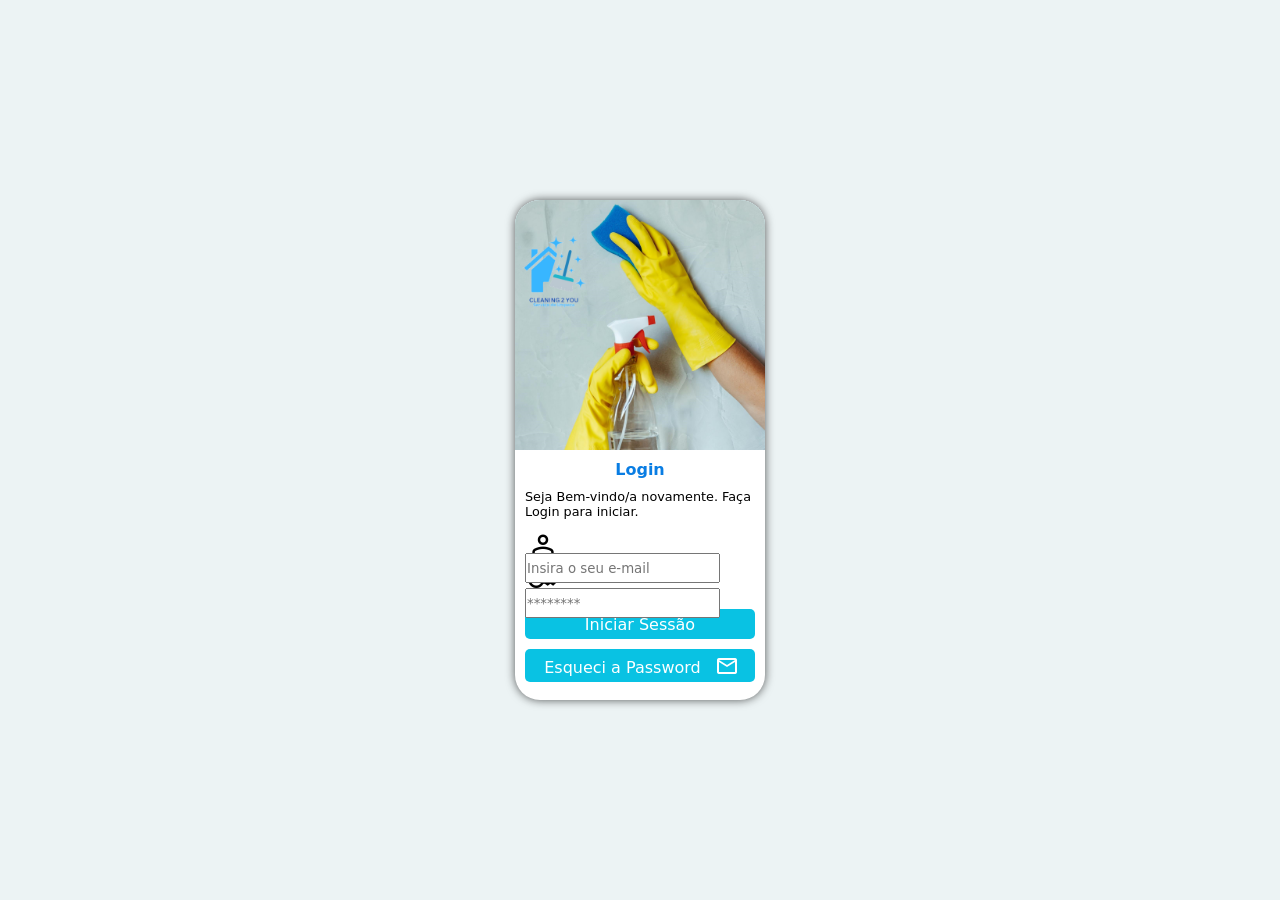
==== login.html @ c694c5e3 "inicio de login" ====
<!DOCTYPE html>
<html lang="pt-pt">
<head>
    <meta charset="UTF-8">
    <meta name="viewport" content="width=device-width, initial-scale=1.0">
    <title>Login</title>
    <link rel="stylesheet" href="estilos/logincss.css"><link rel="stylesheet" href="https://fonts.googleapis.com/css2?family=Material+Symbols+Outlined:opsz,wght,FILL,GRAD@20..48,100..700,0..1,-50..200" />
    
</head>
<body>
    <main>
        <section id="login">

            <div id="imagem">
                <!-- aqui tem img no css-->
            </div>



            <div id="formulario">
                <h1>Login</h1>
                <p>Seja Bem-vindo/a novamente. Faça Login para iniciar.</p>

                <form action="login.php" method="post">

                    <div class="campo">
                        
                        <span class="material-symbols-outlined">
                            person      <!-- simbolo do usuario -->
                            </span>
                       
                        <input type="email" name="user" id="iuser" placeholder="Insira o seu e-mail" autocomplete="email" required maxlength="40">   <!--para sugerir email, meto o autocomplete="email"-->
                         <label for="iuser"></label>
                    </div>

                    <div class="campo">
                        
                        <span class="material-symbols-outlined">
                            key         <!-- simbolo da chave -->
                            </span>
                       
                        <input type="password" name="pass" id="ipass" placeholder="********" autocomplete="current-password" required minlength="5" maxlength="25"> <!--para sugerir passes, meto o autocomplete="current-password"-->
                         <label for="ipass"></label>
                    
                    </div>

                <input type="submit" value="Iniciar Sessão" id="iiniciar">


                <a href="esqueci.html" class="botao">Esqueci a Password
                    <span class="material-symbols-outlined">
                    mail
                    </span></a>

                    
                </form>


            </div>

        </section>
    </main>
</body>
</html>
---- estilos/logincss.css ----
:root {
    --cor0:#ECF3F4;
    --cor1:#C9EBF1;
    --cor2:#8DDDEB;
    --cor3:#09C2E3;
    --cor4:#51A0E5;
    --cor5:#097DE3;
    --cor6:#095BE3;
    --cor7:#0938E3;
}
* {
    font-family: system-ui, -apple-system, BlinkMacSystemFont, 'Segoe UI', Roboto, Oxygen, Ubuntu, Cantarell, 'Open Sans', 'Helvetica Neue', sans-serif;
    margin: 0px;
    padding: 0px;
    box-sizing: border-box;
}


body, html {
    background-color: var(--cor0);
    background-repeat: no-repeat;
    width: 100vw;
    height: 100vh;

    
}

main {
    width: 100vw;
    height: 100vh;
    position: relative;
}


section#login {
    position: absolute;
    top: 50%;
    left: 50%;

    background-color: white;
    width: 250px;
    height: 500px;
    border-radius: 25px;

    
    overflow: hidden; /*tudo o que está fora da border fica escondido// 
    tipo mandar para trás */
    box-shadow: 0px 0px 10px rgba(0, 0, 0, 0.651);
    transform: translate(-50%, -50%);
    

}





section#login > div#imagem {
    background: var(--cor1) url(../imagens/limpeza\ 1.0.1.jpg);
    background-size: cover;
    background-repeat: no-repeat;
    height: 250px;
    background-position: top center;
    display: block; /*para serem exibidas como 1 block*/
}


section#login > div#formulario {
    padding: 10px;
    display: block; /*para serem exibidas como 1 block*/
}

section#login > div#formulario > h1 {
    text-align: center;
    color: var(--cor5);
    margin-bottom: 10px;
    font-size: 1em;
}


div#formulario > p {
    font-size: .8em;
    margin-bottom: 10px;
}



form > div.campo {
    
    width: 100%;
    display: block;
    height: 30px;
    border-radius: 5px;
    margin: 5px 0px;
   
}


span.material-symbols-outlined {
    width: 30px;
    padding-left: 2px;
    font-size: 2em;
    
}

div.campo > input {
    height: 100%;
    width: calc(100% - 35px);  /*consigo calcular 100% que era o que eu queria, mas como tem algo antes ( neste caso a img ), é 100% do restante */
    transform: translateY(-12px);   /*!!!!transform tem que ser na ultima linha*/
    

}

div.campo >input:focus-within {         /*:focus-within é para ter uma ação quando estou a escrever*/
    background-color: var(--cor1);
}


form > input[type=submit]{                              /*novo tipo de identificação em css*/


    display: block;
    font-size: 1em;
    width: 100%;
    height: 30px;
    border-radius: 5px;
    
    background-color: var(--cor3);
    color: rgb(255, 255, 255);
    border: none;
    margin: auto;
    margin-top: 15px;
    margin-bottom: 10px;

}      




form > input[type=submit]:hover {
    background-color: var(--cor4);
    color: white;
    box-shadow: 0px 0px 10px rgba(0, 0, 0, 0.281);
}

form > a.botao {
    text-align: center;
    display: block;
    width: 100%;
    height: 20px;
    font-size: 1em;
    background-color: var(--cor3);
    color: white;
    text-decoration: none;
    border-radius: 5px;
    margin: auto;
    padding-bottom: 33px;
}


a.botao > span {
    font-size: 1.5em;
    display: inline-block;
    transform: translate(5px, 5px);
}



form > a.botao:hover {
    background-color: var(--cor4);
    color: white;
    box-shadow: 0px 0px 10px rgba(0, 0, 0, 0.281);
}
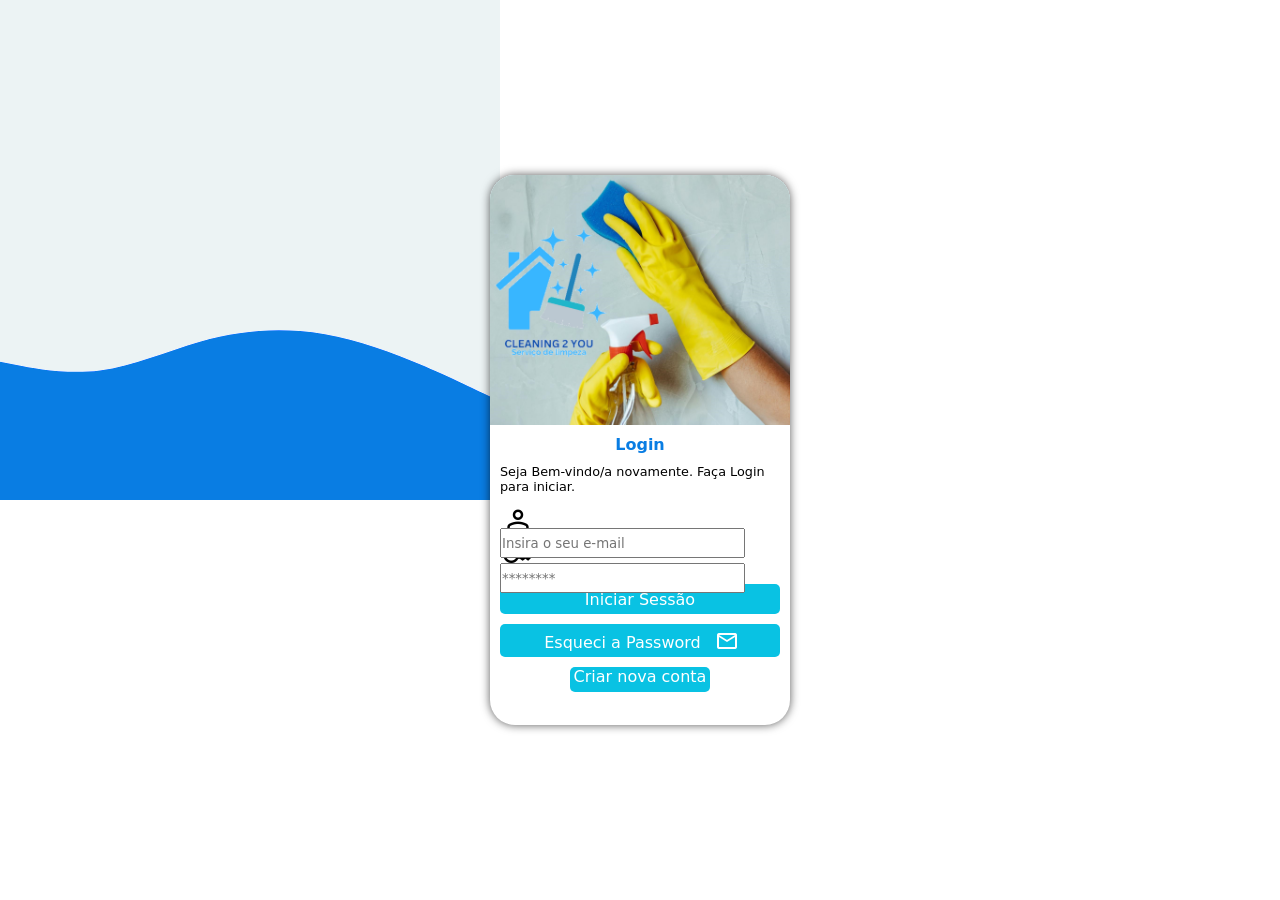
==== commit 46ac6798: "login 1.0.2" ====
--- a/login.html
+++ b/login.html
@@ -44,6 +44,9 @@
                     
                     </div>
 
+
+                    
+
                 <input type="submit" value="Iniciar Sessão" id="iiniciar">
 
 
@@ -58,6 +61,15 @@
 
             </div>
 
+
+            <div>
+
+                <a href="#">Criar nova conta</a>
+
+
+
+            </div>
+
         </section>
     </main>
 </body>
--- a/estilos/logincss.css
+++ b/estilos/logincss.css
@@ -18,6 +18,7 @@
 
 body, html {
     background-color: var(--cor0);
+    background: url(../imagens/login-background\ 1.0.1.png); /*colocar a wave no background*/
     background-repeat: no-repeat;
     width: 100vw;
     height: 100vh;
@@ -38,8 +39,8 @@
     left: 50%;
 
     background-color: white;
-    width: 250px;
-    height: 500px;
+    width: 300px;
+    height: 550px;
     border-radius: 25px;
 
     
@@ -56,7 +57,7 @@
 
 
 section#login > div#imagem {
-    background: var(--cor1) url(../imagens/limpeza\ 1.0.1.jpg);
+    background: var(--cor1) url(../imagens/limpeza\ 1.0.2.jpg);
     background-size: cover;
     background-repeat: no-repeat;
     height: 250px;
@@ -103,6 +104,30 @@
     
 }
 
+
+div > a {
+    text-align: center;
+    display: block;
+    width: 140px;
+    height: 20px;
+    font-size: 1em;
+    background-color: var(--cor3);
+    color: white;
+    text-decoration: none;
+    border-radius: 5px;
+    margin: auto;
+    padding-bottom: 25px;
+}
+
+div > a:hover {
+    text-decoration: underline;
+    background-color: var(--cor5);
+    color: white;
+    box-shadow: 0px 0px 10px rgba(0, 0, 0, 0.281);
+
+
+}
+
 div.campo > input {
     height: 100%;
     width: calc(100% - 35px);  /*consigo calcular 100% que era o que eu queria, mas como tem algo antes ( neste caso a img ), é 100% do restante */
@@ -114,6 +139,10 @@
 div.campo >input:focus-within {         /*:focus-within é para ter uma ação quando estou a escrever*/
     background-color: var(--cor1);
 }
+
+
+
+
 
 
 form > input[type=submit]{                              /*novo tipo de identificação em css*/
